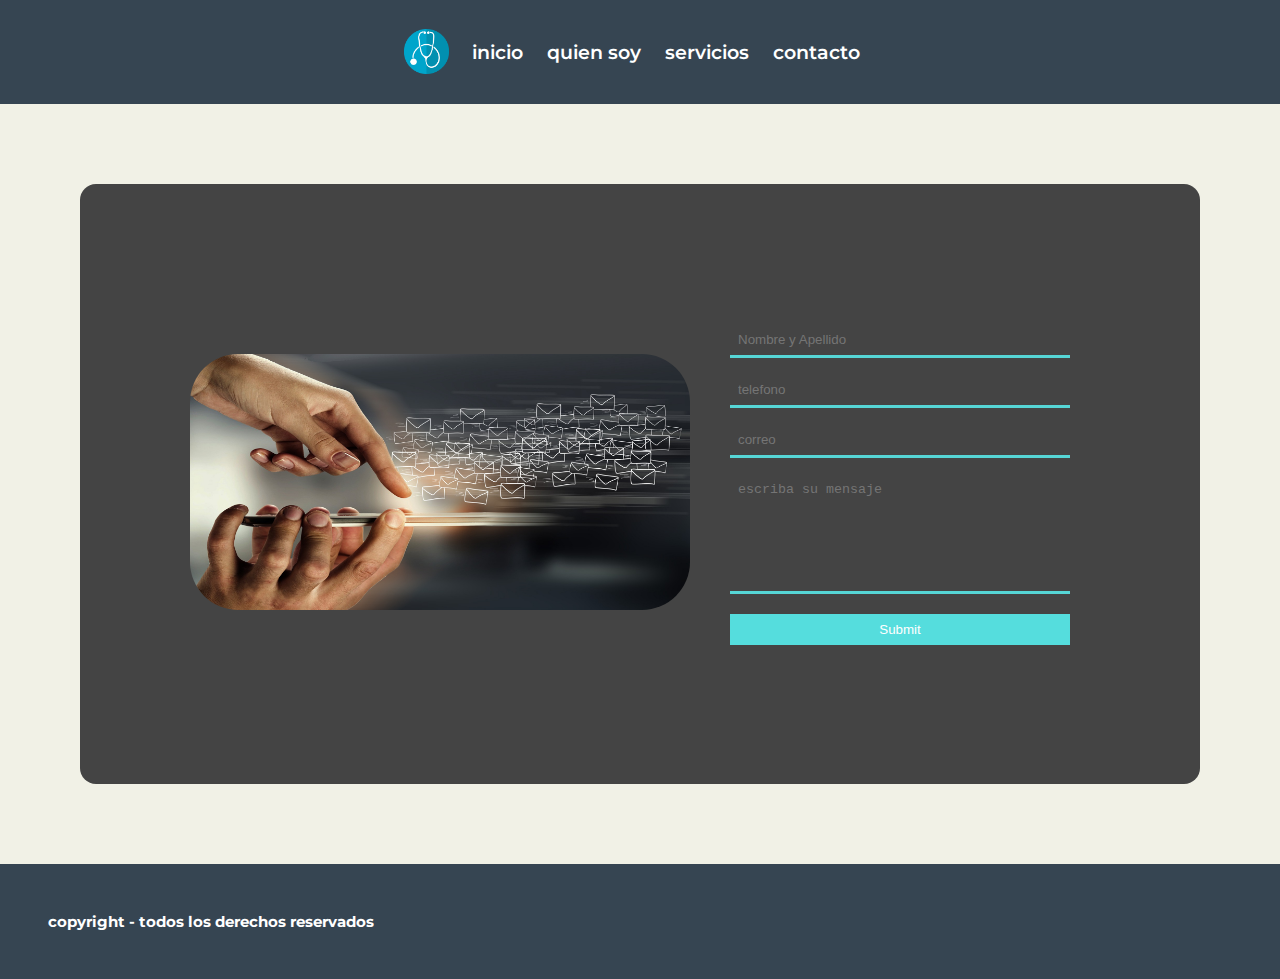
==== pages/contacto.html @ 68ea22d7 "modificaciones" ====
<!DOCTYPE html>
<html lang="en">
<head>
    <meta charset="UTF-8">
    <meta http-equiv="X-UA-Compatible" content="IE=edge">
    <meta name="viewport" content="width=device-width, initial-scale=1.0">
    <title>Medicina</title>
    <link rel="preconnect" href="https://fonts.googleapis.com">
<link rel="preconnect" href="https://fonts.gstatic.com" crossorigin>
<link href="https://fonts.googleapis.com/css2?family=Montserrat:wght@400;700&display=swap" rel="stylesheet">
<link rel="stylesheet" href="../estilo.css">
</head>
<body>
    <header>
        <div class="logo"> <img src="../img/logo.png" alt="logo"></div>
        <nav class="nav4">
            <ul>
                <li><a href="../index.html">inicio</a></li>
                <li><a href="quiensoy.html">quien soy</a></li>
                <li><a href="servicios.html">servicios</a></li>
                <li><a href="#contacto">contacto</a></li>
            </ul>
        </nav>
    </header>
    <section class="formConteiner" id="contacto">
        <form class="form" action="">
            <div class="form__section">
                <input type="text" class="form__input" placeholder="Nombre y Apellido">
            </div>
            <div class="form__section">
                <input type="number" class="form__input" placeholder="telefono">
            </div>
            <div class="form__section">
                <input type="email" class="form__input" placeholder="correo">
            </div>
            <div class="form__section">
                <textarea name="" id="" cols="30" rows="10" class="form__input" placeholder="escriba su mensaje"></textarea>
            </div>
            <div class="enviar">
                <input type="submit" class="form__input">
            </div>
        </form>
        <div class="form-img">
            <img src="../img/correo.jpg" alt="correo">
        </div>
    </section>
    <footer>
        <h2>copyright - todos los derechos reservados</h2>
    </footer>
</body>
</html>
---- estilo.css ----
html{
    font-family: 'Montserrat', sans-serif;
    scroll-behavior: smooth;
}
*{
    padding: 0;
    margin: 0;
    box-sizing: border-box;
}
body{
    background-color: #F1F1E6;  
    background-size: cover;
    background-position: center; 
}

/* nav */

header{
    background-color: #364552;
    width: 100%;
    height: 6.5rem;
    display: flex;
    justify-content: center; 
} 
.logo{
    width: 4%;
}
.logo img{
    width: 100%;
    margin: 1.5rem;
} 
.nav ul{
    list-style: none;
    display: flex;
    gap: 1.5rem;
    margin: 2.5rem;
}
.nav ul li{
    font-size: 1.2rem;
    font-weight: 600;
    animation-name: mover;
    animation-duration: 2s;
    animation-iteration-count: 1;
}
    @keyframes mover{
        0%{
            text-shadow: 4px 4px 6px #000;
        }
        50%{
            transform: translateX(100px);
        }
    }

.nav a{
    text-decoration: none;
    color: #fff;
    cursor: pointer;
}
.nav a:hover{
    text-shadow: 0 0.1rem 0.3rem rgba(0, 0, 0, 3);
    color: #ffffffd7;
} 

/* seccion */

.seccion{
    width: 80%;
    margin: 1rem auto;
}
.seccion__title{
    font-size: 1.6rem;
    margin-bottom: 2rem;
    /* text-decoration: underline #000; */
    color: #364552;
    text-align: center;
    letter-spacing: 0.2rem;
    text-shadow: 5px 5px 10px #1b2127;
    animation-duration: 1.4s;
    animation-name: aparecer;
    animation-delay: 3s;
    animation-direction: alternate;
    animation-iteration-count: infinite;
} 
@keyframes aparecer{
    0%{
        opacity: 0;
    }
    100%{
        opacity: 1;
    }
}

.img{
    display: flex;
    justify-content: center;
} 
.seccion article img{
    width: 400px;
    height: 400px;
    border: solid 2px #364552;
    border-radius: 1rem;
    box-shadow: 0 0.1rem 0.2rem rgba(0, 0, 0, 3); 
}  
.seccion__text{
    color: #364552;
    text-align: justify;
    font-size: 1.2rem;
    margin-top: 2rem;
    margin-bottom: 2rem;
}  
footer{
    background-color: #364552; 
    padding: 3rem;
    color: #fff;
    font-size: 10px;
}   


/* quien soy html */


/* nav */

.logo{
    width: 4%;
}
.logo img{
    width: 100%;
    margin: 1.5rem;
}
.nav2 ul{
    list-style: none;
    display: flex;
    gap: 1.5rem;
    margin: 2.5rem;
}
.nav2 ul li{
    font-size: 1.2rem;
    font-weight: 600;
    animation-name: mover;
    animation-duration: 2s;
    animation-iteration-count: 1;
}
    @keyframes mover{
        0%{
            text-shadow: 4px 4px 6px #000;
        }
        50%{
            transform: translateX(100px);
        }
    }

.nav2 a{
    text-decoration: none;
    color: #fff;
    cursor: pointer;
}
.nav2 a:hover{
    text-shadow: 0 0.1rem 0.3rem rgba(0, 0, 0, 3);
    color: #ffffffd7;
}

/* seccion */

/* .seccion2{
    width: 80%;
    margin: 5rem auto;
}
.seccion2__container{
    display: flex;
    align-items: center;
    gap: 2rem;
}
.imageL{
    width: 100%;
    border-radius: 1rem;
    box-shadow: 7px 7px 6px #1b2127;
}
.contenedorR h2{
    text-align: center;
    font-size: 2rem;
    margin-bottom: 1rem;
}
.contenedorR p{
    text-align: justify;
} */
.cuerpo{
    display: flex;
    height: 100vh;
}

.grid{
    background-color: #fff;
    height: 90vh;
    width: 90%;
    margin: auto;
    box-shadow: 0 0 30px -10px rgba(138, 135, 135, 1);
    border-radius: 10px;
    display: grid;
    grid-template-columns: repeat(8, 1fr);
    grid-template-rows: repeat(6, 1fr);
    overflow: hidden;
}

.grid::before{
    content: ""; 
    grid-column: 4/-1;
    grid-row: 1/-1;
    background-image: url(img/doctor.png);
    background-size: cover;
    /* background-position: right top;  */
    background-position: center;
    clip-path: polygon(0 0, 100% 0, 100% 0, 0 0);
    animation: show 2s ease forwards; 
} 

.grid__text{
    grid-row: 2/-2;
    grid-column: 2/6;
    z-index: 1;
    display: flex;
    flex-direction: column;
    justify-content: center;
    clip-path: polygon(0 100%, 100% 100%, 100% 100%, 0 100%);
    animation: show 3s 1.3s ease forwards;
}

.grid__title{
    font-size: 5rem;
}

@keyframes show{
    to{
        clip-path: polygon(0 0, 100% 0, 100% 100%, 0 100%);
    }
}  


/* servicios html */


/* nav */

.logo{
    width: 4%;
}
.logo img{
    width: 100%;
    margin: 1.5rem;
} 
.nav3 ul{
    list-style: none;
    display: flex;
    gap: 1.5rem;
    margin: 2.5rem; 
}
.nav3 ul li{
    font-size: 1.2rem;
    font-weight: 600;
    animation-name: mover;
    animation-duration: 2s;
    animation-iteration-count: 1;
}
    @keyframes mover{
        0%{
            text-shadow: 4px 4px 6px #000;
        }
        50%{
            transform: translateX(100px);
        }
    }

.nav3 a{
    text-decoration: none;
    color: #fff;
    cursor: pointer;
}
.nav3 a:hover{
    text-shadow: 0 0.1rem 0.3rem rgba(0, 0, 0, 3);
    color: #ffffffd7;
}

/* seccion */

.servicios{
    min-height: 600px;
    width: 100%;
    display: grid;
    gap: 20px;
    padding: 15px;
}

.imgS{
    border: solid 2px #7B4F52;
    border-radius: 10px;
    transition: all 0.7s;
}
.imgS:hover{
    transform: scale(1.03);
    transition: all 1s;
    box-shadow: 1px 1px 6px #000,
                1px 1px 5px #000;
}

.img1{
    background-image: url(img/foto2.png);
    background-size: cover;
    background-position: center;
}

.img2{
    background-image: url(img/foto3.png);
    background-size: cover;
    background-position: center;
}

.img3{
    background-image: url(img/foto4.jpg);
    background-size: cover;
    background-position: center;
}

.img4{
    background-image: url(img/foto5.jpg);
    background-size: cover;
    background-position: center;
}
.imgS__title{
    text-align: center;
    color: #2B6B7B;
}
.imgS__text{
    text-align: justify;
    font-weight: 600;
}


/* contacto html */


/* nav */

.logo{
    width: 4%;
}
.logo img{
    width: 100%;
    margin: 1.5rem;
}
.nav4 ul{
    list-style: none;
    display: flex;
    gap: 1.5rem;
    margin: 2.5rem;
}
.nav4 ul li{
    font-size: 1.2rem;
    font-weight: 600;
    animation-name: mover;
    animation-duration: 2s;
    animation-iteration-count: 1;
}
    @keyframes mover{
        0%{
            text-shadow: 4px 4px 6px #000;
        }
        50%{
            transform: translateX(100px);
        }
    }

.nav4 a{
    text-decoration: none;
    color: #fff;
    cursor: pointer;
}
.nav4 a:hover{
    text-shadow: 0 0.1rem 0.3rem rgba(0, 0, 0, 3);
    color: #ffffffd7;
}

/* formulario */

.formConteiner{
    height: 600px;
    display: flex;
    align-items: center;
    flex-wrap: wrap;
    justify-content: center;
    background: #444;
    margin: 80px 80px;
    border-radius: 1rem;
}
.form{
    width: 400px; 
    padding: 30px;
    order: 5;
}
.form__input{
    width: 100%;
    padding: 8px;
    margin: 8px 0;
    border: none;
    border-bottom: 3px solid #56d6d6;
    background: transparent;
    color: #fff;
}
.form__input:focus{
    background: linear-gradient(to bottom, transparent, #333);
    outline: none;
    border-bottom: 3px solid #00ffff;
}
.form textarea{
    height: 120px;
    resize: none;
}
.form-img{
    padding: 10px;
    order: 2;
}
.form-img img{
    width: 500px;
    border-radius: 3rem;
}
.form input[type="submit"] {
    background-color: #5dd;
    cursor: pointer;
    border-bottom: none;
}
.form input[type="submit"]:hover{
    background-color: #43a3a3;
}


/* index responsive */


@media only screen and (min-width:320px) and (max-width:599px) {
    .nav ul li{
        font-size: 10px;
    } 
    .seccion{
        width: 80%;
        margin: 1rem auto;
    }
    .seccion__title{
        font-size: 15px;
        text-align: center;
        margin-bottom: 1rem;
        text-decoration: underline;
    } 
    .img{
        display: flex;
        justify-content: center;
    }
    .seccion article img{
        width: 150px;
        height: 150px;
        border: solid 1px #364552;
        border-radius: 1rem;
    }  
    .seccion__text{
        font-size: 10px;
        text-align: justify;
        margin-top: 1rem;
        margin-bottom: 2rem;
    }
    footer{
        padding: 2rem;
    }
    footer h2{
        font-size: 10px;
    }  
}  


@media only screen and (min-width:600px) and (max-width:768px){
    .seccion article img{
        width: 300px;
        height: 300px;
    }
    .logo img{
        width: 40px;
        height: 40px;
        margin-top: 2rem;
    }
    .seccion__text{
        margin-top: 1rem;
    }
}

@media only screen and (min-width:769px) and (max-width:1200px) {
    .logo img{
        width: 45px;
        height: 45px;
        margin-top: 1.8rem;
    }
    .seccion__text{
        margin-top: 1rem;
    }
} 


/* quien soy responsive */


@media only screen and (min-width:320px) and (max-width:479px) {
    .nav2 ul li{
        font-size: 10px;
    }
    .grid::before{
        grid-column: 1/-1;
        background-position: center;
    }
    .grid__title{
        font-size: 1.5rem;
    }
    .grid__p{
        font-size: 12px;
    }
} 

@media only screen and (min-width:480px) and (max-width:767px) {
    .grid::before{
        grid-column: 1/-1;
        background-position: center;
    }
    .grid__title{
        font-size: 2rem;
    }
    .grid__p{
        font-size: 1rem;
    }
} 




/* servicios responsive */


@media only screen and (min-width:320px) and (max-width:479px) {
    .nav3 ul li{
        font-size: 10px;
    }
    .servicios{
        grid-template-rows: repeat(4, 250px);
    }
}

@media only screen and (min-width:480px) {
    header{
        margin-bottom: 1rem;
    }
    .nav3 ul li{
        font-size: 1rem;
    }
    .logo img{
        width: 35px;
        height: 35px;
        margin-top: 2rem;
    }
    .servicios{
        grid-template-columns: repeat(2, 1fr);
        /* gap: 10px; */
    }
    footer{
        margin-block-start: 1rem;
    }
}

@media only screen and (min-width:600px) {
    .img1{
        grid-column: 1/3;
        grid-row: 1/2;
    }
    .img2{
        grid-column: 1/2;
        grid-row: 2/4;
    }
    .img3{
        grid-column: 2/3;
        grid-row: 2/3;
    }
    .img4{
        grid-column: 2/3;
        grid-row: 3/4;
    }  

}

@media only screen and (min-width:768px) {
    .nav3 ul li{
        font-size: 1.2rem;
        font-weight: 600;
    }
    .logo img{
        width: 45px;
        height: 45px;
        margin-top: 1.8rem;
    }
    .servicios{
        grid-template-columns: repeat(3, 1fr);
        grid-template-rows: repeat(3, 1fr);
    }
    .img1{
        grid-column: 1/3;
        grid-row: 1/3;
        background-image: url(img/foto2.png);
        background-size: cover;
        background-position: center;
    }
    .img2{
        grid-column: 3/4;
        grid-row: 1/3;
        background-image: url(img/foto3.png);
        background-size: cover;
        background-position: center;
    }
    .img3{
        grid-column: 1/2;
        grid-row: 3/4;
        background-image: url(img/foto4.jpg);
        background-size: cover;
        background-position: center;
    }.img4{
        grid-column: 2/4;
        grid-row: 3/4;
        background-image: url(img/foto5.jpg);
        background-size: cover;
        background-position: center;
    }
}


/* contacto responsive */


@media only screen and (min-width:320px) and (max-width:599px) {
    .nav4 ul li{
        font-size: 10px;
    }
    .formConteiner{
        height: 500px;
        margin: 1rem;
    }
    .form{
        padding: 0;
    }
    .form-img img{
        width: 200px;
    }
    .form__section{
        width: 50%;
        margin: 8px auto;
    }
    .enviar{
        width: 150px;
        margin: 0  auto;
    }
}

@media only screen and (min-width:600px) and (max-width:900px) {
    .formConteiner{
        margin: 2rem;
        flex-wrap: nowrap;
    }
    .form-img img{
        width: 230px;
    }
    .form__section{
        width: 70%;
        margin: 8px auto;
    }
    .form__input{
        margin:  auto;
    }
    .enviar{
        width: 160px;
        margin: 0  auto;
    }
}

@media only screen and (min-width:900px) and (max-width:1200px) {
    .formConteiner{
        flex-wrap: nowrap;
    }
    .form-img img{
        width: 350px;
    }
}
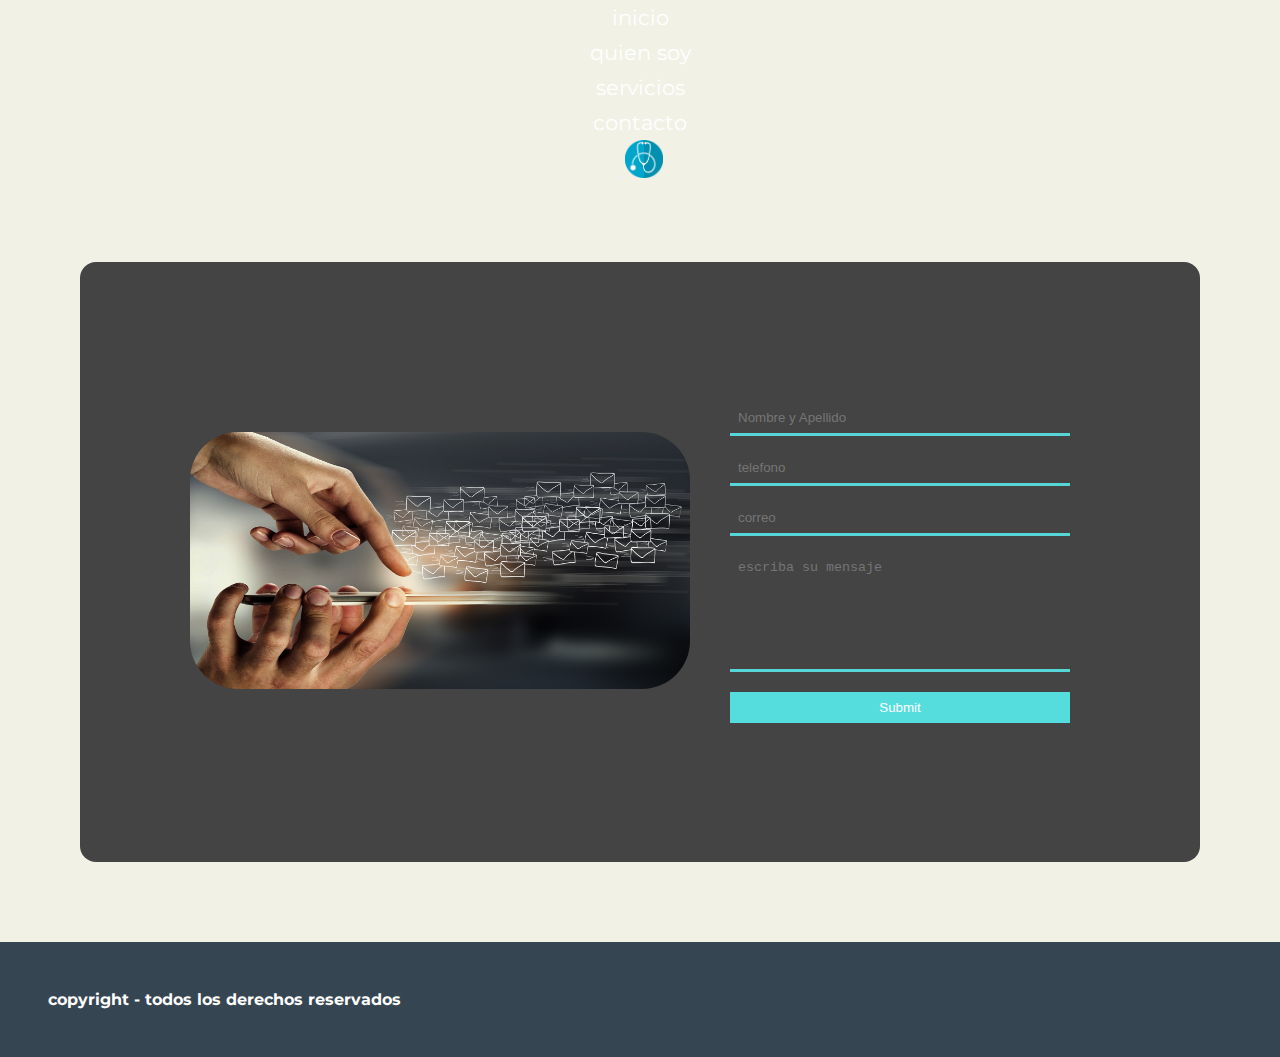
==== commit 20fc7114: "aplicando bootstrap" ====
--- a/pages/contacto.html
+++ b/pages/contacto.html
@@ -5,14 +5,18 @@
     <meta http-equiv="X-UA-Compatible" content="IE=edge">
     <meta name="viewport" content="width=device-width, initial-scale=1.0">
     <title>Medicina</title>
+    <!-- fuentes -->
     <link rel="preconnect" href="https://fonts.googleapis.com">
 <link rel="preconnect" href="https://fonts.gstatic.com" crossorigin>
 <link href="https://fonts.googleapis.com/css2?family=Montserrat:wght@400;700&display=swap" rel="stylesheet">
+<!-- link bt css -->
+<link rel="stylesheet" href="https://cdn.jsdelivr.net/npm/bootstrap@4.6.1/dist/css/bootstrap.min.css" integrity="sha384-zCbKRCUGaJDkqS1kPbPd7TveP5iyJE0EjAuZQTgFLD2ylzuqKfdKlfG/eSrtxUkn" crossorigin="anonymous">
+<!-- link css -->
 <link rel="stylesheet" href="../estilo.css">
 </head>
 <body>
     <header>
-        <div class="logo"> <img src="../img/logo.png" alt="logo"></div>
+        <!-- <div class="logo"> <img src="../img/logo.png" alt="logo"></div>
         <nav class="nav4">
             <ul>
                 <li><a href="../index.html">inicio</a></li>
@@ -20,7 +24,25 @@
                 <li><a href="servicios.html">servicios</a></li>
                 <li><a href="#contacto">contacto</a></li>
             </ul>
-        </nav>
+        </nav> -->
+        <div class="fixed-top">
+            <div class="collapse" id="navbarToggleExternalContent">
+                <div class="bg-dark p-4">
+                    <ul>
+                        <li><a href="../index.html">inicio</a></li>
+                        <li><a href="quiensoy.html">quien soy</a></li>
+                        <li><a href="servicios.html">servicios</a></li>
+                        <li><a href="">contacto</a></li>
+                    </ul>
+                </div>
+            </div>
+            <nav class="navbar navbar-dark bg-dark">
+                <button class="navbar-toggler" type="button" data-toggle="collapse" data-target="#navbarToggleExternalContent" aria-controls="navbarToggleExternalContent" aria-expanded="false" aria-label="Toggle navigation">
+                <span class="navbar-toggler-icon"></span>
+                </button>
+                <img src="../img/logo.png" alt="logo">
+            </nav>
+            </div>
     </header>
     <section class="formConteiner" id="contacto">
         <form class="form" action="">
@@ -47,5 +69,10 @@
     <footer>
         <h2>copyright - todos los derechos reservados</h2>
     </footer>
+
+    <!-- links popper, jquery, js -->
+    <script src="https://cdn.jsdelivr.net/npm/jquery@3.5.1/dist/jquery.slim.min.js" integrity="sha384-DfXdz2htPH0lsSSs5nCTpuj/zy4C+OGpamoFVy38MVBnE+IbbVYUew+OrCXaRkfj" crossorigin="anonymous"></script>
+    <script src="https://cdn.jsdelivr.net/npm/popper.js@1.16.1/dist/umd/popper.min.js" integrity="sha384-9/reFTGAW83EW2RDu2S0VKaIzap3H66lZH81PoYlFhbGU+6BZp6G7niu735Sk7lN" crossorigin="anonymous"></script>
+    <script src="https://cdn.jsdelivr.net/npm/bootstrap@4.6.1/dist/js/bootstrap.min.js" integrity="sha384-VHvPCCyXqtD5DqJeNxl2dtTyhF78xXNXdkwX1CZeRusQfRKp+tA7hAShOK/B/fQ2" crossorigin="anonymous"></script>
 </body>
 </html>--- a/estilo.css
+++ b/estilo.css
@@ -15,51 +15,28 @@
 
 /* nav */
 
-header{
-    background-color: #364552;
-    width: 100%;
-    height: 6.5rem;
-    display: flex;
-    justify-content: center; 
-} 
-.logo{
-    width: 4%;
-}
-.logo img{
-    width: 100%;
-    margin: 1.5rem;
-} 
-.nav ul{
+
+
+.bg-dark{
+    text-align: center;
+}
+.bg-dark li{
     list-style: none;
-    display: flex;
-    gap: 1.5rem;
-    margin: 2.5rem;
-}
-.nav ul li{
-    font-size: 1.2rem;
-    font-weight: 600;
-    animation-name: mover;
-    animation-duration: 2s;
-    animation-iteration-count: 1;
-}
-    @keyframes mover{
-        0%{
-            text-shadow: 4px 4px 6px #000;
-        }
-        50%{
-            transform: translateX(100px);
-        }
-    }
-
-.nav a{
+    padding: 5px;
+}
+.bg-dark li a{
     text-decoration: none;
     color: #fff;
-    cursor: pointer;
-}
-.nav a:hover{
-    text-shadow: 0 0.1rem 0.3rem rgba(0, 0, 0, 3);
-    color: #ffffffd7;
-} 
+    font-size: 1.3rem;
+}
+.bg-dark li a:hover{
+    color: rgba(255, 255, 255, 0.753);
+    text-shadow: 2px 2px 4px rgba(255, 255, 255, 0.753);
+}
+nav img{
+    width: 3%;
+}
+
 
 /* seccion */
 
@@ -70,7 +47,7 @@
 .seccion__title{
     font-size: 1.6rem;
     margin-bottom: 2rem;
-    /* text-decoration: underline #000; */
+    margin-top: 4rem;
     color: #364552;
     text-align: center;
     letter-spacing: 0.2rem;
@@ -108,82 +85,23 @@
     margin-top: 2rem;
     margin-bottom: 2rem;
 }  
+
 footer{
     background-color: #364552; 
     padding: 3rem;
     color: #fff;
     font-size: 10px;
-}   
+}
+footer h2{
+    font-size: 1rem;
+}
 
 
 /* quien soy html */
 
 
-/* nav */
-
-.logo{
-    width: 4%;
-}
-.logo img{
-    width: 100%;
-    margin: 1.5rem;
-}
-.nav2 ul{
-    list-style: none;
-    display: flex;
-    gap: 1.5rem;
-    margin: 2.5rem;
-}
-.nav2 ul li{
-    font-size: 1.2rem;
-    font-weight: 600;
-    animation-name: mover;
-    animation-duration: 2s;
-    animation-iteration-count: 1;
-}
-    @keyframes mover{
-        0%{
-            text-shadow: 4px 4px 6px #000;
-        }
-        50%{
-            transform: translateX(100px);
-        }
-    }
-
-.nav2 a{
-    text-decoration: none;
-    color: #fff;
-    cursor: pointer;
-}
-.nav2 a:hover{
-    text-shadow: 0 0.1rem 0.3rem rgba(0, 0, 0, 3);
-    color: #ffffffd7;
-}
-
 /* seccion */
 
-/* .seccion2{
-    width: 80%;
-    margin: 5rem auto;
-}
-.seccion2__container{
-    display: flex;
-    align-items: center;
-    gap: 2rem;
-}
-.imageL{
-    width: 100%;
-    border-radius: 1rem;
-    box-shadow: 7px 7px 6px #1b2127;
-}
-.contenedorR h2{
-    text-align: center;
-    font-size: 2rem;
-    margin-bottom: 1rem;
-}
-.contenedorR p{
-    text-align: justify;
-} */
 .cuerpo{
     display: flex;
     height: 100vh;
@@ -191,9 +109,9 @@
 
 .grid{
     background-color: #fff;
-    height: 90vh;
+    height: 80vh;
     width: 90%;
-    margin: auto;
+    margin: 5rem auto;
     box-shadow: 0 0 30px -10px rgba(138, 135, 135, 1);
     border-radius: 10px;
     display: grid;
@@ -208,7 +126,6 @@
     grid-row: 1/-1;
     background-image: url(img/doctor.png);
     background-size: cover;
-    /* background-position: right top;  */
     background-position: center;
     clip-path: polygon(0 0, 100% 0, 100% 0, 0 0);
     animation: show 2s ease forwards; 
@@ -239,50 +156,9 @@
 /* servicios html */
 
 
-/* nav */
-
-.logo{
-    width: 4%;
-}
-.logo img{
-    width: 100%;
-    margin: 1.5rem;
-} 
-.nav3 ul{
-    list-style: none;
-    display: flex;
-    gap: 1.5rem;
-    margin: 2.5rem; 
-}
-.nav3 ul li{
-    font-size: 1.2rem;
-    font-weight: 600;
-    animation-name: mover;
-    animation-duration: 2s;
-    animation-iteration-count: 1;
-}
-    @keyframes mover{
-        0%{
-            text-shadow: 4px 4px 6px #000;
-        }
-        50%{
-            transform: translateX(100px);
-        }
-    }
-
-.nav3 a{
-    text-decoration: none;
-    color: #fff;
-    cursor: pointer;
-}
-.nav3 a:hover{
-    text-shadow: 0 0.1rem 0.3rem rgba(0, 0, 0, 3);
-    color: #ffffffd7;
-}
-
 /* seccion */
 
-.servicios{
+/* .servicios{
     min-height: 600px;
     width: 100%;
     display: grid;
@@ -332,6 +208,23 @@
 .imgS__text{
     text-align: justify;
     font-weight: 600;
+} */
+
+.slide{
+    width: 80%;
+    margin: 1rem auto;
+    border: #36455236 solid 10px;
+    border-radius: 1.6rem;
+    margin-top: 5rem;
+}
+.d-block{
+    border-radius: 1rem;
+}
+.carousel-caption h5{
+    color: #3b3a3a;
+}
+.carousel-caption p{
+    color: #000;
 }
 
 
@@ -340,44 +233,7 @@
 
 /* nav */
 
-.logo{
-    width: 4%;
-}
-.logo img{
-    width: 100%;
-    margin: 1.5rem;
-}
-.nav4 ul{
-    list-style: none;
-    display: flex;
-    gap: 1.5rem;
-    margin: 2.5rem;
-}
-.nav4 ul li{
-    font-size: 1.2rem;
-    font-weight: 600;
-    animation-name: mover;
-    animation-duration: 2s;
-    animation-iteration-count: 1;
-}
-    @keyframes mover{
-        0%{
-            text-shadow: 4px 4px 6px #000;
-        }
-        50%{
-            transform: translateX(100px);
-        }
-    }
-
-.nav4 a{
-    text-decoration: none;
-    color: #fff;
-    cursor: pointer;
-}
-.nav4 a:hover{
-    text-shadow: 0 0.1rem 0.3rem rgba(0, 0, 0, 3);
-    color: #ffffffd7;
-}
+
 
 /* formulario */
 
@@ -436,70 +292,16 @@
 
 
 @media only screen and (min-width:320px) and (max-width:599px) {
-    .nav ul li{
-        font-size: 10px;
-    } 
-    .seccion{
-        width: 80%;
-        margin: 1rem auto;
-    }
-    .seccion__title{
-        font-size: 15px;
-        text-align: center;
-        margin-bottom: 1rem;
-        text-decoration: underline;
-    } 
-    .img{
-        display: flex;
-        justify-content: center;
-    }
-    .seccion article img{
-        width: 150px;
-        height: 150px;
+        .seccion article img{
+        width: 200px;
+        height: 200px;
         border: solid 1px #364552;
         border-radius: 1rem;
-    }  
-    .seccion__text{
-        font-size: 10px;
-        text-align: justify;
-        margin-top: 1rem;
-        margin-bottom: 2rem;
-    }
-    footer{
+        }
+        /* footer{
         padding: 2rem;
-    }
-    footer h2{
-        font-size: 10px;
-    }  
-}  
-
-
-@media only screen and (min-width:600px) and (max-width:768px){
-    .seccion article img{
-        width: 300px;
-        height: 300px;
-    }
-    .logo img{
-        width: 40px;
-        height: 40px;
-        margin-top: 2rem;
-    }
-    .seccion__text{
-        margin-top: 1rem;
-    }
-}
-
-@media only screen and (min-width:769px) and (max-width:1200px) {
-    .logo img{
-        width: 45px;
-        height: 45px;
-        margin-top: 1.8rem;
-    }
-    .seccion__text{
-        margin-top: 1rem;
-    }
-} 
-
+        }*/
+} 
 
 /* quien soy responsive */
 
@@ -534,118 +336,20 @@
 } 
 
 
-
-
-/* servicios responsive */
-
-
-@media only screen and (min-width:320px) and (max-width:479px) {
-    .nav3 ul li{
-        font-size: 10px;
-    }
-    .servicios{
-        grid-template-rows: repeat(4, 250px);
-    }
-}
-
-@media only screen and (min-width:480px) {
-    header{
-        margin-bottom: 1rem;
-    }
-    .nav3 ul li{
-        font-size: 1rem;
-    }
-    .logo img{
-        width: 35px;
-        height: 35px;
-        margin-top: 2rem;
-    }
-    .servicios{
-        grid-template-columns: repeat(2, 1fr);
-        /* gap: 10px; */
-    }
-    footer{
-        margin-block-start: 1rem;
-    }
-}
-
-@media only screen and (min-width:600px) {
-    .img1{
-        grid-column: 1/3;
-        grid-row: 1/2;
-    }
-    .img2{
-        grid-column: 1/2;
-        grid-row: 2/4;
-    }
-    .img3{
-        grid-column: 2/3;
-        grid-row: 2/3;
-    }
-    .img4{
-        grid-column: 2/3;
-        grid-row: 3/4;
-    }  
-
-}
-
-@media only screen and (min-width:768px) {
-    .nav3 ul li{
-        font-size: 1.2rem;
-        font-weight: 600;
-    }
-    .logo img{
-        width: 45px;
-        height: 45px;
-        margin-top: 1.8rem;
-    }
-    .servicios{
-        grid-template-columns: repeat(3, 1fr);
-        grid-template-rows: repeat(3, 1fr);
-    }
-    .img1{
-        grid-column: 1/3;
-        grid-row: 1/3;
-        background-image: url(img/foto2.png);
-        background-size: cover;
-        background-position: center;
-    }
-    .img2{
-        grid-column: 3/4;
-        grid-row: 1/3;
-        background-image: url(img/foto3.png);
-        background-size: cover;
-        background-position: center;
-    }
-    .img3{
-        grid-column: 1/2;
-        grid-row: 3/4;
-        background-image: url(img/foto4.jpg);
-        background-size: cover;
-        background-position: center;
-    }.img4{
-        grid-column: 2/4;
-        grid-row: 3/4;
-        background-image: url(img/foto5.jpg);
-        background-size: cover;
-        background-position: center;
-    }
-}
-
-
 /* contacto responsive */
 
 
 @media only screen and (min-width:320px) and (max-width:599px) {
-    .nav4 ul li{
-        font-size: 10px;
-    }
     .formConteiner{
         height: 500px;
         margin: 1rem;
+        margin-top: 4rem;
     }
     .form{
         padding: 0;
+    }
+    .form__input{
+        height: 30px;
     }
     .form-img img{
         width: 200px;
@@ -655,7 +359,7 @@
         margin: 8px auto;
     }
     .enviar{
-        width: 150px;
+        width: 100px;
         margin: 0  auto;
     }
 }
@@ -664,6 +368,7 @@
     .formConteiner{
         margin: 2rem;
         flex-wrap: nowrap;
+        margin-top: 4rem;
     }
     .form-img img{
         width: 230px;
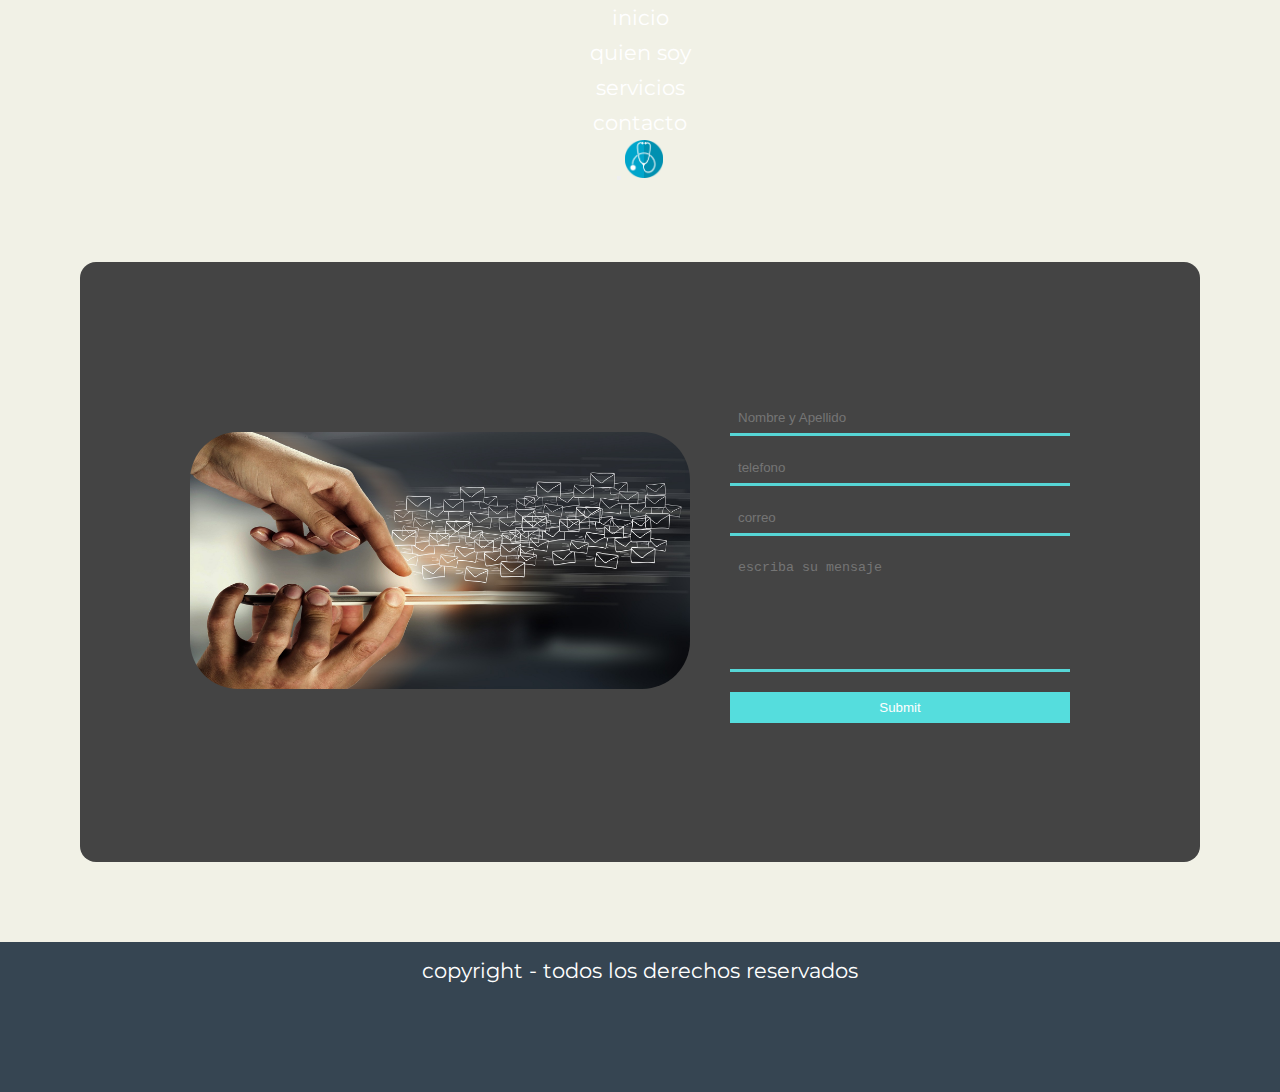
==== commit 4f70f7f8: "vistas responsive + animaciones" ====
--- a/pages/contacto.html
+++ b/pages/contacto.html
@@ -5,6 +5,8 @@
     <meta http-equiv="X-UA-Compatible" content="IE=edge">
     <meta name="viewport" content="width=device-width, initial-scale=1.0">
     <title>Medicina</title>
+    <!-- link fontawasome -->
+    <link rel="stylesheet" href="https://cdnjs.cloudflare.com/ajax/libs/font-awesome/6.1.1/css/all.min.css" integrity="sha512-KfkfwYDsLkIlwQp6LFnl8zNdLGxu9YAA1QvwINks4PhcElQSvqcyVLLD9aMhXd13uQjoXtEKNosOWaZqXgel0g==" crossorigin="anonymous" referrerpolicy="no-referrer" />
     <!-- fuentes -->
     <link rel="preconnect" href="https://fonts.googleapis.com">
 <link rel="preconnect" href="https://fonts.gstatic.com" crossorigin>
@@ -16,15 +18,6 @@
 </head>
 <body>
     <header>
-        <!-- <div class="logo"> <img src="../img/logo.png" alt="logo"></div>
-        <nav class="nav4">
-            <ul>
-                <li><a href="../index.html">inicio</a></li>
-                <li><a href="quiensoy.html">quien soy</a></li>
-                <li><a href="servicios.html">servicios</a></li>
-                <li><a href="#contacto">contacto</a></li>
-            </ul>
-        </nav> -->
         <div class="fixed-top">
             <div class="collapse" id="navbarToggleExternalContent">
                 <div class="bg-dark p-4">
@@ -66,8 +59,9 @@
             <img src="../img/correo.jpg" alt="correo">
         </div>
     </section>
-    <footer>
-        <h2>copyright - todos los derechos reservados</h2>
+    <footer class="container-fluid">
+        <p>copyright - todos los derechos reservados</p>
+        <i class="fa-solid fa-copyright"></i>
     </footer>
 
     <!-- links popper, jquery, js -->
--- a/estilo.css
+++ b/estilo.css
@@ -42,30 +42,34 @@
 
 .seccion{
     width: 80%;
-    margin: 1rem auto;
-}
-.seccion__title{
-    font-size: 1.6rem;
-    margin-bottom: 2rem;
-    margin-top: 4rem;
+    margin: 5rem auto;
+    text-align: center;
+}
+/* titulo animacion inicia */
+.m-escribir{
+    position: relative;
+    font-size: 2rem;
     color: #364552;
-    text-align: center;
-    letter-spacing: 0.2rem;
-    text-shadow: 5px 5px 10px #1b2127;
-    animation-duration: 1.4s;
-    animation-name: aparecer;
-    animation-delay: 3s;
-    animation-direction: alternate;
-    animation-iteration-count: infinite;
-} 
-@keyframes aparecer{
-    0%{
-        opacity: 0;
-    }
-    100%{
-        opacity: 1;
-    }
-}
+    text-transform: uppercase;
+}
+.m-escribir::after{
+    content: "";
+    border-left: 2px solid #364552;
+    background-color: #F1F1E6;
+    right: 0;
+    height: 104%;
+    position: absolute;
+    animation: text 2.5s infinite alternate steps(31);
+}
+@keyframes text{
+    from{
+        width: 100%;
+    }
+    to{
+        width: 0;
+    }
+}
+/* titulo animacion termina */
 
 .img{
     display: flex;
@@ -77,6 +81,7 @@
     border: solid 2px #364552;
     border-radius: 1rem;
     box-shadow: 0 0.1rem 0.2rem rgba(0, 0, 0, 3); 
+    margin-top: 1rem;
 }  
 .seccion__text{
     color: #364552;
@@ -87,13 +92,18 @@
 }  
 
 footer{
+    height: 150px;
+    width: 100%;
     background-color: #364552; 
-    padding: 3rem;
     color: #fff;
-    font-size: 10px;
-}
-footer h2{
-    font-size: 1rem;
+    text-align: center;
+}
+footer p{
+    font-size: 1.3rem;
+    padding: 1rem;
+}
+footer i{
+    font-size: 2rem;
 }
 
 
@@ -292,23 +302,50 @@
 
 
 @media only screen and (min-width:320px) and (max-width:599px) {
+        nav img{
+            width: 8%;
+        }
+        .m-escribir{
+            font-size: 1rem;
+        }
+
         .seccion article img{
         width: 200px;
         height: 200px;
         border: solid 1px #364552;
         border-radius: 1rem;
         }
-        /* footer{
-        padding: 2rem;
-        }*/
+        .slide{
+            margin-top: 12rem;
+        }
+        footer p{
+            font-size: 1rem;
+            padding: 10px;
+        }
+        footer i{
+            font-size: 1.5rem;
+        }
 } 
 
+@media only screen and (min-width:600px) and (max-width:899px) {
+    .seccion{
+        margin: 7rem auto;
+    }
+    nav img{
+        width: 10%;
+    }
+    .m-escribir{
+        font-size: 1.6rem;
+    }
+}
+
+
 /* quien soy responsive */
 
 
 @media only screen and (min-width:320px) and (max-width:479px) {
-    .nav2 ul li{
-        font-size: 10px;
+    .grid{
+        height: 70vh;
     }
     .grid::before{
         grid-column: 1/-1;
@@ -334,6 +371,14 @@
         font-size: 1rem;
     }
 } 
+
+/* servicios responsive */
+
+@media only screen and (min-width:320px) and (max-width:600px) {
+    .slide{
+        margin-bottom: 8rem;
+    }
+}
 
 
 /* contacto responsive */
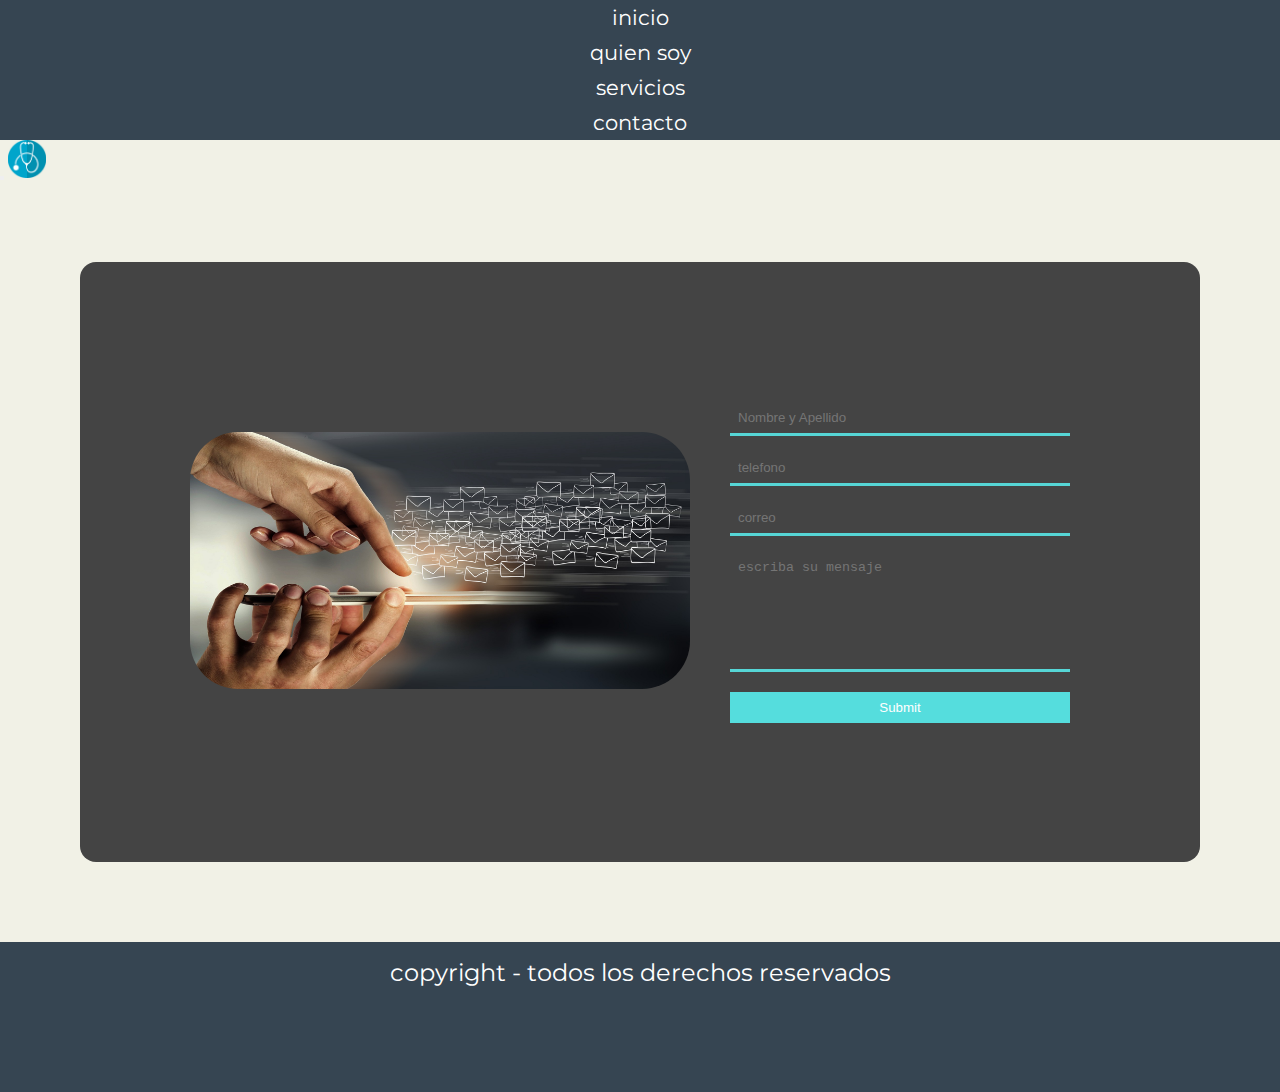
==== commit 34497798: "aplicando seo y sass" ====
--- a/pages/contacto.html
+++ b/pages/contacto.html
@@ -4,6 +4,7 @@
     <meta charset="UTF-8">
     <meta http-equiv="X-UA-Compatible" content="IE=edge">
     <meta name="viewport" content="width=device-width, initial-scale=1.0">
+    <meta name="description" content="contactate conmigo">
     <title>Medicina</title>
     <!-- link fontawasome -->
     <link rel="stylesheet" href="https://cdnjs.cloudflare.com/ajax/libs/font-awesome/6.1.1/css/all.min.css" integrity="sha512-KfkfwYDsLkIlwQp6LFnl8zNdLGxu9YAA1QvwINks4PhcElQSvqcyVLLD9aMhXd13uQjoXtEKNosOWaZqXgel0g==" crossorigin="anonymous" referrerpolicy="no-referrer" />
@@ -17,15 +18,16 @@
 <link rel="stylesheet" href="../estilo.css">
 </head>
 <body>
+<!-- nav -->
     <header>
         <div class="fixed-top">
             <div class="collapse" id="navbarToggleExternalContent">
-                <div class="bg-dark p-4">
+                <div class="p-4 center">
                     <ul>
-                        <li><a href="../index.html">inicio</a></li>
-                        <li><a href="quiensoy.html">quien soy</a></li>
-                        <li><a href="servicios.html">servicios</a></li>
-                        <li><a href="">contacto</a></li>
+                        <li><a href="../index.html" class="btn--a1">inicio</a></li>
+                        <li><a href="quiensoy.html" class="btn--a2">quien soy</a></li>
+                        <li><a href="servicios.html" class="btn--a3">servicios</a></li>
+                        <li><a href="contacto.html" class="btn--a4">contacto</a></li>
                     </ul>
                 </div>
             </div>
@@ -37,6 +39,8 @@
             </nav>
             </div>
     </header>
+<!-- main -->
+    <main>
     <section class="formConteiner" id="contacto">
         <form class="form" action="">
             <div class="form__section">
@@ -59,11 +63,11 @@
             <img src="../img/correo.jpg" alt="correo">
         </div>
     </section>
+    </main>
     <footer class="container-fluid">
         <p>copyright - todos los derechos reservados</p>
         <i class="fa-solid fa-copyright"></i>
     </footer>
-
     <!-- links popper, jquery, js -->
     <script src="https://cdn.jsdelivr.net/npm/jquery@3.5.1/dist/jquery.slim.min.js" integrity="sha384-DfXdz2htPH0lsSSs5nCTpuj/zy4C+OGpamoFVy38MVBnE+IbbVYUew+OrCXaRkfj" crossorigin="anonymous"></script>
     <script src="https://cdn.jsdelivr.net/npm/popper.js@1.16.1/dist/umd/popper.min.js" integrity="sha384-9/reFTGAW83EW2RDu2S0VKaIzap3H66lZH81PoYlFhbGU+6BZp6G7niu735Sk7lN" crossorigin="anonymous"></script>
--- a/estilo.css
+++ b/estilo.css
@@ -1,441 +1,474 @@
-html{
-    font-family: 'Montserrat', sans-serif;
-    scroll-behavior: smooth;
-}
-*{
+html {
+  font-family: 'Montserrat', sans-serif;
+  scroll-behavior: smooth;
+}
+
+* {
+  padding: 0;
+  margin: 0;
+  -webkit-box-sizing: border-box;
+          box-sizing: border-box;
+}
+
+body {
+  background-color: #F1F1E6;
+  background-size: cover;
+  background-position: center;
+}
+
+/* nav */
+.center {
+  text-align: center;
+  background-color: none;
+  background-color: #364552;
+}
+
+.center li {
+  list-style: none;
+  padding: 5px;
+  -webkit-animation: desplazar 1s ease;
+          animation: desplazar 1s ease;
+}
+
+@-webkit-keyframes desplazar {
+  from {
+    -webkit-transform: translateX(1000px);
+            transform: translateX(1000px);
+  }
+  to {
+    -webkit-transform: translateX(0);
+            transform: translateX(0);
+  }
+}
+
+@keyframes desplazar {
+  from {
+    -webkit-transform: translateX(1000px);
+            transform: translateX(1000px);
+  }
+  to {
+    -webkit-transform: translateX(0);
+            transform: translateX(0);
+  }
+}
+
+.center li a {
+  text-decoration: none;
+  color: #fff;
+  font-size: 1.3rem;
+}
+
+.btn--a1:hover {
+  color: #000000;
+}
+
+.btn--a2:hover {
+  color: #1e2022;
+}
+
+.btn--a3:hover {
+  color: #272b2e;
+}
+
+.btn--a4:hover {
+  color: #32363b;
+}
+
+nav img {
+  width: 3%;
+}
+
+/* seccion */
+.seccion {
+  width: 80%;
+  margin: 5rem auto;
+  text-align: center;
+}
+
+.seccion article img {
+  width: 400px;
+  height: 400px;
+  border: solid 2px #364552;
+  border-radius: 1rem;
+  -webkit-box-shadow: 0 0.1rem 0.2rem black;
+          box-shadow: 0 0.1rem 0.2rem black;
+  margin-top: 1rem;
+}
+
+/* titulo animacion inicia */
+.m-escribir {
+  position: relative;
+  font-size: 2rem;
+  color: #364552;
+  text-transform: uppercase;
+}
+
+.m-escribir::after {
+  content: "";
+  border-left: 2px solid #364552;
+  background-color: #F1F1E6;
+  right: 0;
+  height: 104%;
+  position: absolute;
+  -webkit-animation: text 2.5s infinite alternate steps(31);
+          animation: text 2.5s infinite alternate steps(31);
+}
+
+@-webkit-keyframes text {
+  from {
+    width: 100%;
+  }
+  to {
+    width: 0;
+  }
+}
+
+@keyframes text {
+  from {
+    width: 100%;
+  }
+  to {
+    width: 0;
+  }
+}
+
+/* titulo animacion termina */
+.img {
+  display: -webkit-box;
+  display: -ms-flexbox;
+  display: flex;
+  -webkit-box-pack: center;
+      -ms-flex-pack: center;
+          justify-content: center;
+}
+
+.seccion__text {
+  color: #364552;
+  text-align: justify;
+  font-size: 1.2rem;
+  margin-top: 2rem;
+  margin-bottom: 2rem;
+}
+
+footer {
+  height: 150px;
+  width: 100%;
+  background-color: #364552;
+  color: #fff;
+  text-align: center;
+}
+
+footer p, footer i {
+  font-size: 1.5rem;
+  padding: 1rem;
+}
+
+/* quien soy html */
+/* seccion */
+.cuerpo {
+  display: -webkit-box;
+  display: -ms-flexbox;
+  display: flex;
+  height: 100vh;
+}
+
+.grid {
+  background-color: #fff;
+  height: 80vh;
+  width: 90%;
+  margin: 5rem auto;
+  -webkit-box-shadow: 0 0 30px -10px #8a8787;
+          box-shadow: 0 0 30px -10px #8a8787;
+  border-radius: 10px;
+  display: -ms-grid;
+  display: grid;
+  -ms-grid-columns: (1fr)[8];
+      grid-template-columns: repeat(8, 1fr);
+  -ms-grid-rows: (1fr)[6];
+      grid-template-rows: repeat(6, 1fr);
+  overflow: hidden;
+}
+
+.grid::before {
+  content: "";
+  grid-column: 4/-1;
+  grid-row: 1/-1;
+  background-image: url(img/doctor.png);
+  background-size: cover;
+  background-position: center;
+  -webkit-clip-path: polygon(0 0, 100% 0, 100% 0, 0 0);
+          clip-path: polygon(0 0, 100% 0, 100% 0, 0 0);
+  -webkit-animation: show 2s ease forwards;
+          animation: show 2s ease forwards;
+}
+
+.grid__text {
+  grid-row: 2/-2;
+  -ms-grid-column: 2;
+  -ms-grid-column-span: 4;
+  grid-column: 2/6;
+  z-index: 1;
+  display: -webkit-box;
+  display: -ms-flexbox;
+  display: flex;
+  -webkit-box-orient: vertical;
+  -webkit-box-direction: normal;
+      -ms-flex-direction: column;
+          flex-direction: column;
+  -webkit-box-pack: center;
+      -ms-flex-pack: center;
+          justify-content: center;
+  -webkit-clip-path: polygon(0 100%, 100% 100%, 100% 100%, 0 100%);
+          clip-path: polygon(0 100%, 100% 100%, 100% 100%, 0 100%);
+  -webkit-animation: show 3s 1.3s ease forwards;
+          animation: show 3s 1.3s ease forwards;
+}
+
+.grid__title {
+  font-size: 5rem;
+}
+
+@-webkit-keyframes show {
+  to {
+    -webkit-clip-path: polygon(0 0, 100% 0, 100% 100%, 0 100%);
+            clip-path: polygon(0 0, 100% 0, 100% 100%, 0 100%);
+  }
+}
+
+@keyframes show {
+  to {
+    -webkit-clip-path: polygon(0 0, 100% 0, 100% 100%, 0 100%);
+            clip-path: polygon(0 0, 100% 0, 100% 100%, 0 100%);
+  }
+}
+
+/* servicios html */
+/* seccion */
+.slide {
+  width: 80%;
+  margin: 1rem auto;
+  border: #36455236 solid 10px;
+  border-radius: 1.6rem;
+  margin-top: 5rem;
+}
+
+.d-block {
+  border-radius: 1rem;
+  max-height: 600px;
+}
+
+.carousel-caption h3 {
+  color: #3b3a3a;
+}
+
+.carousel-caption p, .carousel-caption footer i, footer .carousel-caption i {
+  color: #000;
+}
+
+/* contacto html */
+/* formulario */
+.formConteiner {
+  height: 600px;
+  display: -webkit-box;
+  display: -ms-flexbox;
+  display: flex;
+  -webkit-box-align: center;
+      -ms-flex-align: center;
+          align-items: center;
+  -ms-flex-wrap: wrap;
+      flex-wrap: wrap;
+  -webkit-box-pack: center;
+      -ms-flex-pack: center;
+          justify-content: center;
+  background: #444;
+  margin: 80px 80px;
+  border-radius: 1rem;
+}
+
+.form {
+  width: 400px;
+  padding: 30px;
+  -webkit-box-ordinal-group: 6;
+      -ms-flex-order: 5;
+          order: 5;
+}
+
+.form__input {
+  width: 100%;
+  padding: 8px;
+  margin: 8px 0;
+  border: none;
+  border-bottom: 3px solid #56d6d6;
+  background: transparent;
+  color: #fff;
+}
+
+.form__input:focus {
+  background: -webkit-gradient(linear, left top, left bottom, from(transparent), to(#333));
+  background: linear-gradient(to bottom, transparent, #333);
+  outline: none;
+  border-bottom: 3px solid #00ffff;
+}
+
+.form textarea {
+  height: 120px;
+  resize: none;
+}
+
+.form-img {
+  padding: 10px;
+  -webkit-box-ordinal-group: 3;
+      -ms-flex-order: 2;
+          order: 2;
+}
+
+.form-img img {
+  width: 500px;
+  border-radius: 3rem;
+}
+
+.form input[type="submit"] {
+  background-color: #5dd;
+  cursor: pointer;
+  border-bottom: none;
+}
+
+.form input[type="submit"]:hover {
+  background-color: #43a3a3;
+}
+
+/* index responsive */
+@media only screen and (min-width: 320px) and (max-width: 599px) {
+  nav img {
+    width: 8%;
+  }
+  .m-escribir {
+    font-size: 1rem;
+  }
+  .seccion article img {
+    width: 200px;
+    height: 200px;
+    border: solid 1px #364552;
+    border-radius: 1rem;
+  }
+  .slide {
+    margin-top: 12rem;
+  }
+  footer p, footer i {
+    font-size: 1rem;
+    padding: 10px;
+  }
+  footer i {
+    font-size: 1.5rem;
+  }
+}
+
+@media only screen and (min-width: 600px) and (max-width: 899px) {
+  .seccion {
+    margin: 7rem auto;
+  }
+  nav img {
+    width: 10%;
+  }
+  .m-escribir {
+    font-size: 1.6rem;
+  }
+}
+
+/* quien soy responsive */
+@media only screen and (min-width: 320px) and (max-width: 479px) {
+  .grid {
+    height: 70vh;
+    margin: 6.5rem auto;
+  }
+  .grid::before {
+    grid-column: 1/-1;
+    background-position: center;
+  }
+  .grid__title {
+    font-size: 1.5rem;
+  }
+  .grid__p {
+    font-size: 12px;
+  }
+}
+
+@media only screen and (min-width: 480px) and (max-width: 767px) {
+  .grid::before {
+    grid-column: 1/-1;
+    background-position: center;
+  }
+  .grid__title {
+    font-size: 2rem;
+  }
+  .grid__p {
+    font-size: 1rem;
+  }
+}
+
+/* servicios responsive */
+@media only screen and (min-width: 320px) and (max-width: 600px) {
+  .slide {
+    margin-bottom: 8rem;
+  }
+}
+
+/* contacto responsive */
+@media only screen and (min-width: 320px) and (max-width: 599px) {
+  .formConteiner {
+    height: 500px;
+    margin: 1rem;
+    margin-top: 4rem;
+  }
+  .form {
     padding: 0;
-    margin: 0;
-    box-sizing: border-box;
-}
-body{
-    background-color: #F1F1E6;  
-    background-size: cover;
-    background-position: center; 
-}
-
-/* nav */
-
-
-
-.bg-dark{
-    text-align: center;
-}
-.bg-dark li{
-    list-style: none;
-    padding: 5px;
-}
-.bg-dark li a{
-    text-decoration: none;
-    color: #fff;
-    font-size: 1.3rem;
-}
-.bg-dark li a:hover{
-    color: rgba(255, 255, 255, 0.753);
-    text-shadow: 2px 2px 4px rgba(255, 255, 255, 0.753);
-}
-nav img{
-    width: 3%;
-}
-
-
-/* seccion */
-
-.seccion{
-    width: 80%;
-    margin: 5rem auto;
-    text-align: center;
-}
-/* titulo animacion inicia */
-.m-escribir{
-    position: relative;
-    font-size: 2rem;
-    color: #364552;
-    text-transform: uppercase;
-}
-.m-escribir::after{
-    content: "";
-    border-left: 2px solid #364552;
-    background-color: #F1F1E6;
-    right: 0;
-    height: 104%;
-    position: absolute;
-    animation: text 2.5s infinite alternate steps(31);
-}
-@keyframes text{
-    from{
-        width: 100%;
-    }
-    to{
-        width: 0;
-    }
-}
-/* titulo animacion termina */
-
-.img{
-    display: flex;
-    justify-content: center;
-} 
-.seccion article img{
-    width: 400px;
-    height: 400px;
-    border: solid 2px #364552;
-    border-radius: 1rem;
-    box-shadow: 0 0.1rem 0.2rem rgba(0, 0, 0, 3); 
-    margin-top: 1rem;
-}  
-.seccion__text{
-    color: #364552;
-    text-align: justify;
-    font-size: 1.2rem;
-    margin-top: 2rem;
-    margin-bottom: 2rem;
-}  
-
-footer{
-    height: 150px;
-    width: 100%;
-    background-color: #364552; 
-    color: #fff;
-    text-align: center;
-}
-footer p{
-    font-size: 1.3rem;
-    padding: 1rem;
-}
-footer i{
-    font-size: 2rem;
-}
-
-
-/* quien soy html */
-
-
-/* seccion */
-
-.cuerpo{
-    display: flex;
-    height: 100vh;
-}
-
-.grid{
-    background-color: #fff;
-    height: 80vh;
-    width: 90%;
-    margin: 5rem auto;
-    box-shadow: 0 0 30px -10px rgba(138, 135, 135, 1);
-    border-radius: 10px;
-    display: grid;
-    grid-template-columns: repeat(8, 1fr);
-    grid-template-rows: repeat(6, 1fr);
-    overflow: hidden;
-}
-
-.grid::before{
-    content: ""; 
-    grid-column: 4/-1;
-    grid-row: 1/-1;
-    background-image: url(img/doctor.png);
-    background-size: cover;
-    background-position: center;
-    clip-path: polygon(0 0, 100% 0, 100% 0, 0 0);
-    animation: show 2s ease forwards; 
-} 
-
-.grid__text{
-    grid-row: 2/-2;
-    grid-column: 2/6;
-    z-index: 1;
-    display: flex;
-    flex-direction: column;
-    justify-content: center;
-    clip-path: polygon(0 100%, 100% 100%, 100% 100%, 0 100%);
-    animation: show 3s 1.3s ease forwards;
-}
-
-.grid__title{
-    font-size: 5rem;
-}
-
-@keyframes show{
-    to{
-        clip-path: polygon(0 0, 100% 0, 100% 100%, 0 100%);
-    }
-}  
-
-
-/* servicios html */
-
-
-/* seccion */
-
-/* .servicios{
-    min-height: 600px;
-    width: 100%;
-    display: grid;
-    gap: 20px;
-    padding: 15px;
-}
-
-.imgS{
-    border: solid 2px #7B4F52;
-    border-radius: 10px;
-    transition: all 0.7s;
-}
-.imgS:hover{
-    transform: scale(1.03);
-    transition: all 1s;
-    box-shadow: 1px 1px 6px #000,
-                1px 1px 5px #000;
-}
-
-.img1{
-    background-image: url(img/foto2.png);
-    background-size: cover;
-    background-position: center;
-}
-
-.img2{
-    background-image: url(img/foto3.png);
-    background-size: cover;
-    background-position: center;
-}
-
-.img3{
-    background-image: url(img/foto4.jpg);
-    background-size: cover;
-    background-position: center;
-}
-
-.img4{
-    background-image: url(img/foto5.jpg);
-    background-size: cover;
-    background-position: center;
-}
-.imgS__title{
-    text-align: center;
-    color: #2B6B7B;
-}
-.imgS__text{
-    text-align: justify;
-    font-weight: 600;
-} */
-
-.slide{
-    width: 80%;
-    margin: 1rem auto;
-    border: #36455236 solid 10px;
-    border-radius: 1.6rem;
-    margin-top: 5rem;
-}
-.d-block{
-    border-radius: 1rem;
-}
-.carousel-caption h5{
-    color: #3b3a3a;
-}
-.carousel-caption p{
-    color: #000;
-}
-
-
-/* contacto html */
-
-
-/* nav */
-
-
-
-/* formulario */
-
-.formConteiner{
-    height: 600px;
-    display: flex;
-    align-items: center;
-    flex-wrap: wrap;
-    justify-content: center;
-    background: #444;
-    margin: 80px 80px;
-    border-radius: 1rem;
-}
-.form{
-    width: 400px; 
-    padding: 30px;
-    order: 5;
-}
-.form__input{
-    width: 100%;
-    padding: 8px;
-    margin: 8px 0;
-    border: none;
-    border-bottom: 3px solid #56d6d6;
-    background: transparent;
-    color: #fff;
-}
-.form__input:focus{
-    background: linear-gradient(to bottom, transparent, #333);
-    outline: none;
-    border-bottom: 3px solid #00ffff;
-}
-.form textarea{
-    height: 120px;
-    resize: none;
-}
-.form-img{
-    padding: 10px;
-    order: 2;
-}
-.form-img img{
-    width: 500px;
-    border-radius: 3rem;
-}
-.form input[type="submit"] {
-    background-color: #5dd;
-    cursor: pointer;
-    border-bottom: none;
-}
-.form input[type="submit"]:hover{
-    background-color: #43a3a3;
-}
-
-
-/* index responsive */
-
-
-@media only screen and (min-width:320px) and (max-width:599px) {
-        nav img{
-            width: 8%;
-        }
-        .m-escribir{
-            font-size: 1rem;
-        }
-
-        .seccion article img{
-        width: 200px;
-        height: 200px;
-        border: solid 1px #364552;
-        border-radius: 1rem;
-        }
-        .slide{
-            margin-top: 12rem;
-        }
-        footer p{
-            font-size: 1rem;
-            padding: 10px;
-        }
-        footer i{
-            font-size: 1.5rem;
-        }
-} 
-
-@media only screen and (min-width:600px) and (max-width:899px) {
-    .seccion{
-        margin: 7rem auto;
-    }
-    nav img{
-        width: 10%;
-    }
-    .m-escribir{
-        font-size: 1.6rem;
-    }
-}
-
-
-/* quien soy responsive */
-
-
-@media only screen and (min-width:320px) and (max-width:479px) {
-    .grid{
-        height: 70vh;
-    }
-    .grid::before{
-        grid-column: 1/-1;
-        background-position: center;
-    }
-    .grid__title{
-        font-size: 1.5rem;
-    }
-    .grid__p{
-        font-size: 12px;
-    }
-} 
-
-@media only screen and (min-width:480px) and (max-width:767px) {
-    .grid::before{
-        grid-column: 1/-1;
-        background-position: center;
-    }
-    .grid__title{
-        font-size: 2rem;
-    }
-    .grid__p{
-        font-size: 1rem;
-    }
-} 
-
-/* servicios responsive */
-
-@media only screen and (min-width:320px) and (max-width:600px) {
-    .slide{
-        margin-bottom: 8rem;
-    }
-}
-
-
-/* contacto responsive */
-
-
-@media only screen and (min-width:320px) and (max-width:599px) {
-    .formConteiner{
-        height: 500px;
-        margin: 1rem;
-        margin-top: 4rem;
-    }
-    .form{
-        padding: 0;
-    }
-    .form__input{
-        height: 30px;
-    }
-    .form-img img{
-        width: 200px;
-    }
-    .form__section{
-        width: 50%;
-        margin: 8px auto;
-    }
-    .enviar{
-        width: 100px;
-        margin: 0  auto;
-    }
-}
-
-@media only screen and (min-width:600px) and (max-width:900px) {
-    .formConteiner{
-        margin: 2rem;
+  }
+  .form__input {
+    height: 30px;
+  }
+  .form-img img {
+    width: 200px;
+  }
+  .form__section {
+    width: 50%;
+    margin: 8px auto;
+  }
+  .enviar {
+    width: 100px;
+    margin: 0  auto;
+  }
+}
+
+@media only screen and (min-width: 600px) and (max-width: 900px) {
+  .formConteiner {
+    margin: 2rem;
+    -ms-flex-wrap: nowrap;
         flex-wrap: nowrap;
-        margin-top: 4rem;
-    }
-    .form-img img{
-        width: 230px;
-    }
-    .form__section{
-        width: 70%;
-        margin: 8px auto;
-    }
-    .form__input{
-        margin:  auto;
-    }
-    .enviar{
-        width: 160px;
-        margin: 0  auto;
-    }
-}
-
-@media only screen and (min-width:900px) and (max-width:1200px) {
-    .formConteiner{
+    margin-top: 4rem;
+  }
+  .form-img img {
+    width: 230px;
+  }
+  .form__section {
+    width: 70%;
+    margin: 8px auto;
+  }
+  .form__input {
+    margin: auto;
+  }
+  .enviar {
+    width: 160px;
+    margin: 0  auto;
+  }
+}
+
+@media only screen and (min-width: 900px) and (max-width: 1200px) {
+  .formConteiner {
+    -ms-flex-wrap: nowrap;
         flex-wrap: nowrap;
-    }
-    .form-img img{
-        width: 350px;
-    }
-}+  }
+  .form-img img {
+    width: 350px;
+  }
+}
+/*# sourceMappingURL=estilo.css.map */